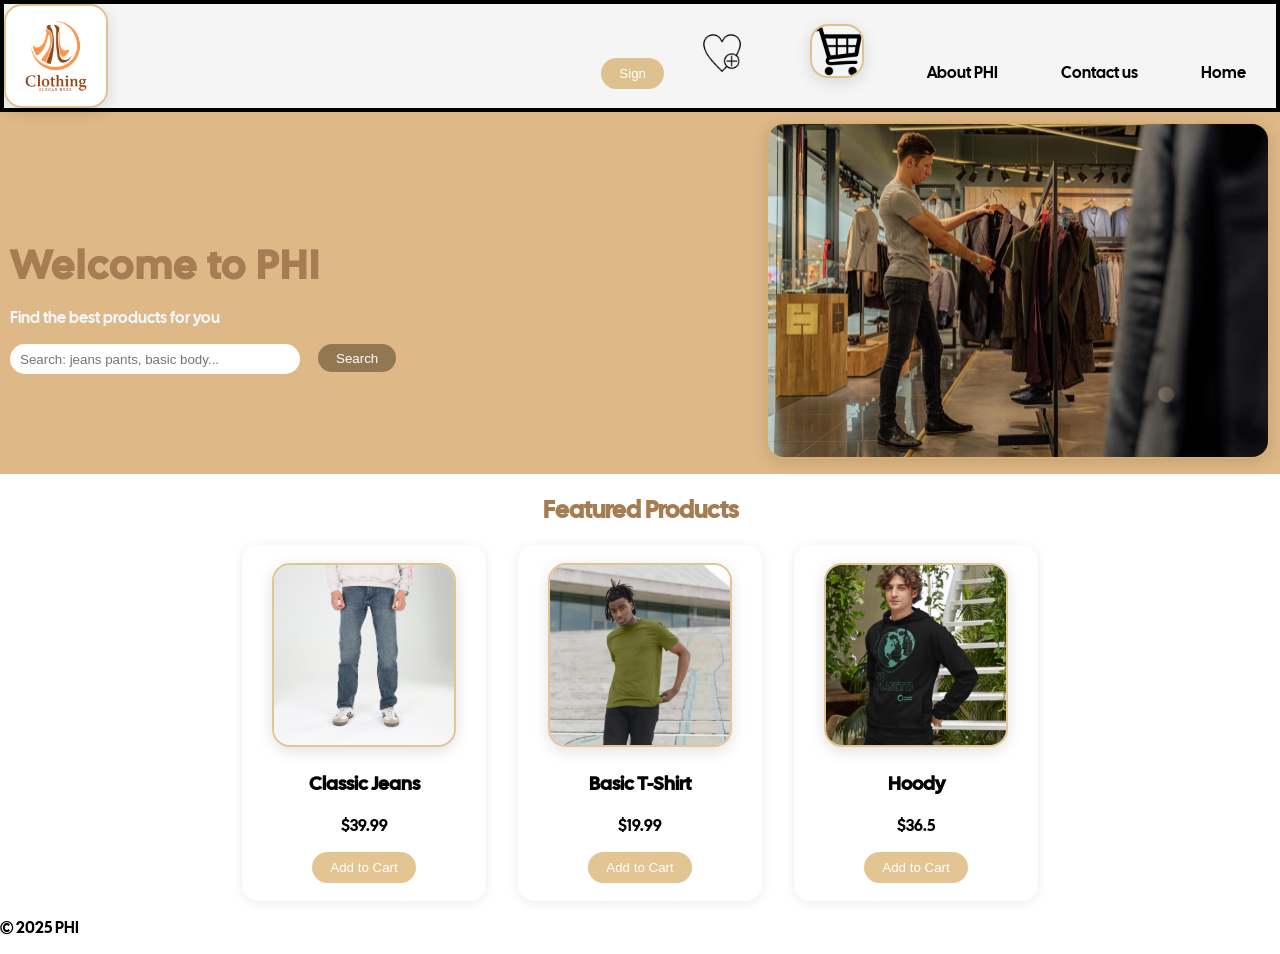
==== index.html @ 3c699395 "product-card Done" ====
<!DOCTYPE html>
<html lang="en">

<head>
    <meta charset="UTF-8">
    <meta name="viewport" content="width=device-width, initial-scale=1.0">
    <title>My Store</title>

    <link rel="preconnect" href="https://fonts.googleapis.com">
    <link rel="preconnect" href="https://fonts.gstatic.com" crossorigin>
    <link href="https://fonts.googleapis.com/css2?family=Cal+Sans&display=swap" rel="stylesheet">

    <link rel="stylesheet" href="./style.css">
</head>

<body>

    <div class="logo">
        <img width="100px" src="images/logo.png" alt="Store Logo">
        <div class="links">
            <button class="button">Sign</button>
            <a href="#" class="fav"><img src="./images/fav.png" width="50" style="border: white; box-shadow: none;"></a>
            <a href="#"><img src="./images/cart.png" width="50"></a>
            <a href="./aboutUs.html">About PHI</a>
            <a href="./contactUs.html">Contact us</a>
            <a href="./index.html">Home</a>
        </div>
    </div>

    <div class="landingpage">
        <div class="srsh">
            <div>
                <h1 id="welcome">Welcome to PHI</h1>
                <p style="color: aliceblue;">Find the best products for you</p>
            </div>
            <input type="text" placeholder="Search: jeans pants, basic body...">
            <button class="button2">Search</button>
        </div>

        <div>
            <img class="logo1" width="500px" src="./images/banner.jpg" alt="Clothes">
        </div>
    </div>


    <section class="featured-products">
        <h2 style="text-align: center; color: #a67c52;">Featured Products</h2>
        <div class="product-list">
            <div class="product-card">
                <img src="./images/ClassicJeans.png" alt="Product 1" width="180">
                <div class="product-info">
                    <h3>Classic Jeans</h3>
                    <p>$39.99</p>
                </div>
                <button class="button">Add to Cart</button>
            </div>
            <div class="product-card">
                <img src="./images/BasicT-Shirt.png" alt="Product 2" width="180">
                <div class="product-info">
                    <h3>Basic T-Shirt</h3>
                    <p>$19.99</p>
                </div>


                <button class="button">Add to Cart</button>
            </div>
            <div class="product-card">
                <img src="./images/hoody.png" alt="Product 3" width="180">

                <div class="product-info">
                    <h3>Hoody</h3>
                    <p>$36.5</p>
                </div>
                <button class="button">Add to Cart</button>
            </div>

        </div>
    </section>



    <footer>
        <p>&copy; 2025 PHI</p>
    </footer>

</body>

</html>
---- style.css ----
body {
    font-family: "Cal Sans", sans-serif;
    margin: 0;
}

.logo {
    background-color: whitesmoke;
    border: 4px solid #000;
    display: flex;
    justify-content: space-between;
    align-items: center;
}

.links a {
    padding: 5px 30px;
    color: black;
    border-radius: 20px;
    text-decoration: none;
}

.links a:hover {
    background-color: white;
}

.button {
    background-color: #d5aa60ad;
    color: white;
    border: none;
    border-radius: 20px;
    padding: 8px 18px;
}

.button:hover {
    background-color: #a58a5cad;
}

.landingpage {
    background-color: burlywood;
    display: flex;
    justify-content: space-between;
    align-items: center;
    padding: 10px;
}

.srsh {
    position: relative;
}

.srsh button {
    background-color: #655334a1;
    color: white;
    border: none;
    border-radius: 20px;
    padding: 7px 18px;
    position: absolute;
    left: 308px;
    height: 28px;
}

.srsh button:hover {
    background-color: #a58a5cad;
}

.srsh input {
    padding: 0 10px;
    border: none;
    outline: none;
    width: 270px;
    height: 30px;
    border-radius: 20px;
}


img {
    border-radius: 18px;
    box-shadow: 0 4px 16px rgba(0,0,0,0.12);
    border: 2px solid #d5aa60ad;
    max-width: 100%;
    height: auto;
}

img:hover{
    border-radius: 30px;
    box-shadow: 0 12px 32px rgba(25, 80, 100, 0.22);
    border: 2px solid #d5aa60ad;
    max-width: 100%;
    transform: scale(1.03);
    height: auto;
}

#welcome {
    font-size: 40px;
    color: #a67c52;
    font-weight: bold;
    margin-bottom: 10px;
    letter-spacing: 2px;
    text-shadow: #000;
}


.product-list {
    display: flex;
    gap: 32px; /* space between product cards */
    justify-content: center; /* center the products horizontally */
    flex-wrap: wrap; /* allows wrapping on smaller screens */
}

.product-card {
    background: #fff;
    border-radius: 16px;
    box-shadow: 0 2px 12px rgba(0,0,0,0.08);
    padding: 18px 12px;
    text-align: center;
    min-width: 200px;
    max-width: 220px;
    flex: 1 1 200px;
    
}
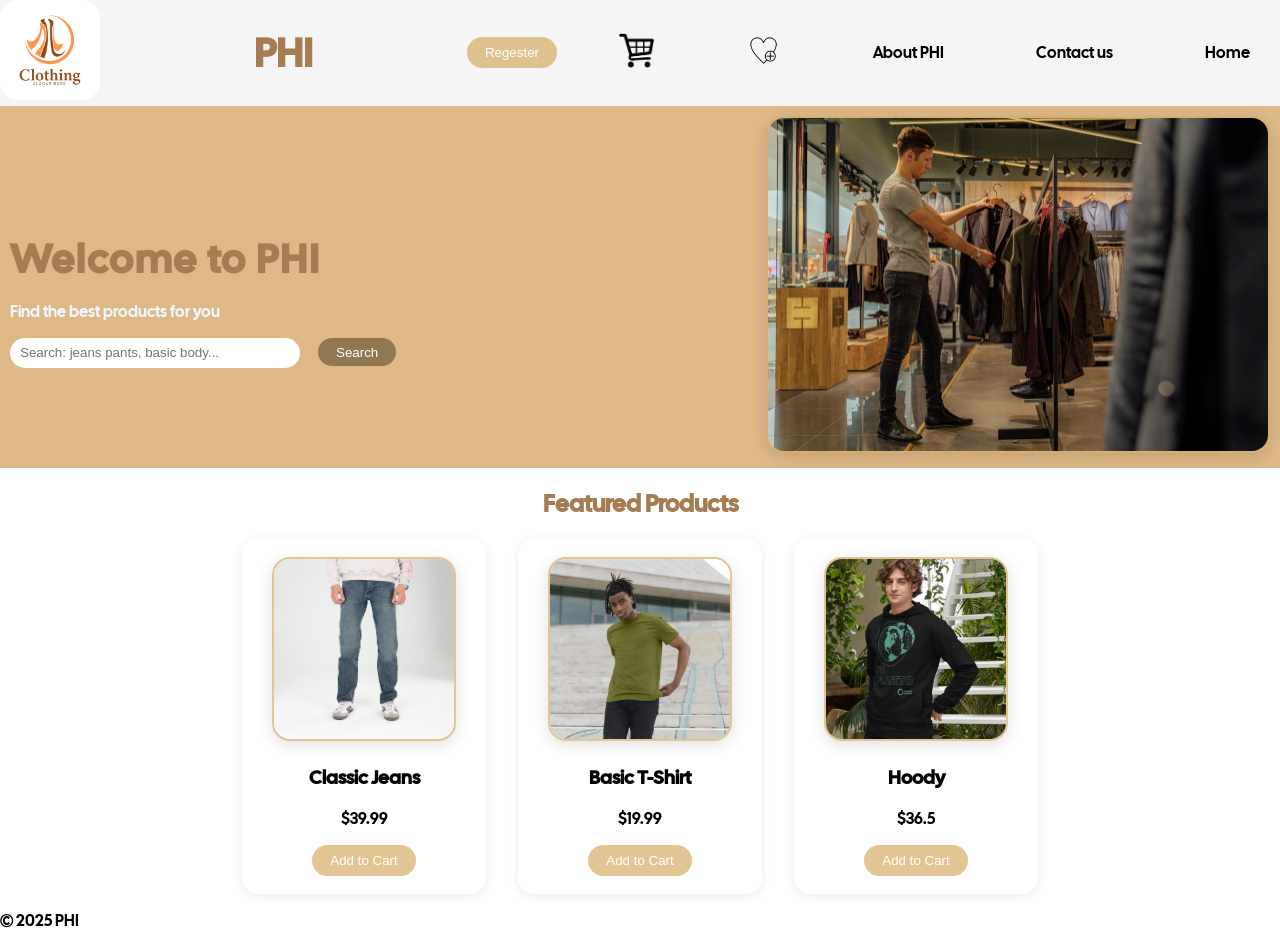
==== commit c121705d: "Almost Done and Responsable" ====
--- a/index.html
+++ b/index.html
@@ -16,14 +16,19 @@
 <body>
 
     <div class="logo">
-        <img width="100px" src="images/logo.png" alt="Store Logo">
-        <div class="links">
-            <button class="button">Sign</button>
-            <a href="#" class="fav"><img src="./images/fav.png" width="50" style="border: white; box-shadow: none;"></a>
-            <a href="#"><img src="./images/cart.png" width="50"></a>
-            <a href="./aboutUs.html">About PHI</a>
-            <a href="./contactUs.html">Contact us</a>
-            <a href="./index.html">Home</a>
+        <span>
+            <img width="100px" src="images/logo.png" alt="Store Logo" style="border: white; box-shadow: none;">
+        </span>
+        <span>
+<h1 style="color: #a67c52; font-size: 40px;">PHI</h1>
+        </span>
+        <div class="navigation-bar">
+            <button class="button">Regester</button>
+            <a href="#" class="navigation-item"><span><img src="./images/cart.png" width="35" style="border: white; box-shadow: none;border-radius: 0;"></span></a>
+            <a href="#" class="fav"><span><img src="./images/fav.png" width="35" style="border: white; box-shadow: none;"></span></a>
+            <a href="./aboutUs.html" class="navigation-item"><span>About PHI</span></a>
+            <a href="./contactUs.html" class="navigation-item"><span>Contact us</span></a>
+            <a href="./index.html" class="navigation-item"><span>Home</span></a>
         </div>
     </div>
 
--- a/style.css
+++ b/style.css
@@ -5,21 +5,33 @@
 
 .logo {
     background-color: whitesmoke;
-    border: 4px solid #000;
     display: flex;
     justify-content: space-between;
     align-items: center;
 }
 
-.links a {
+.navigation-bar {
+    display: flex;
+    gap: 32px; 
+    justify-content: center; 
+    align-items: center; 
+    flex-wrap: wrap; 
+}
+
+.navigation-bar a {
     padding: 5px 30px;
     color: black;
     border-radius: 20px;
     text-decoration: none;
+    /* Remove flex properties from here */
 }
 
-.links a:hover {
+.navigation-bar a:hover {
     background-color: white;
+}
+
+navigation-item{
+
 }
 
 .button {
@@ -70,6 +82,25 @@
     border-radius: 20px;
 }
 
+.contact-form input,
+.contact-form textarea {
+    padding: 10px 14px;
+    border: 2px solid #d5aa60ad;
+    border-radius: 16px;
+    outline: none;
+    font-size: 1rem;
+    margin-bottom: 12px;
+    width: 100%;
+    box-sizing: border-box;
+    background: #f9f6f2;
+    transition: border-color 0.2s, box-shadow 0.2s;
+}
+
+.contact-form input:focus,
+.contact-form textarea:focus {
+    border-color: #a67c52;
+    box-shadow: 0 0 6px rgba(166, 124, 82, 0.18);
+}
 
 img {
     border-radius: 18px;
@@ -100,9 +131,9 @@
 
 .product-list {
     display: flex;
-    gap: 32px; /* space between product cards */
-    justify-content: center; /* center the products horizontally */
-    flex-wrap: wrap; /* allows wrapping on smaller screens */
+    gap: 32px; 
+    justify-content: center; 
+    flex-wrap: wrap; 
 }
 
 .product-card {
@@ -116,3 +147,31 @@
     flex: 1 1 200px;
     
 }
+
+
+.team-list {
+    display: flex;
+    flex-wrap: wrap;
+    gap: 32px;
+    justify-content: center;
+    margin-bottom: 32px;
+}
+
+.team-member {
+    background: #f9f6f2;
+    border-radius: 14px;
+    box-shadow: 0 2px 10px rgba(166, 124, 82, 0.07);
+    padding: 18px 12px;
+    text-align: center;
+    width: 140px;
+    transition: transform 0.18s;
+}
+.team-member:hover {
+    transform: translateY(-6px) scale(1.04);
+    box-shadow: 0 6px 24px rgba(166, 124, 82, 0.13);
+}
+.team-member img {
+    border-radius: 50%;
+    margin-bottom: 10px;
+    border: 2px solid #d5aa60ad;
+}
